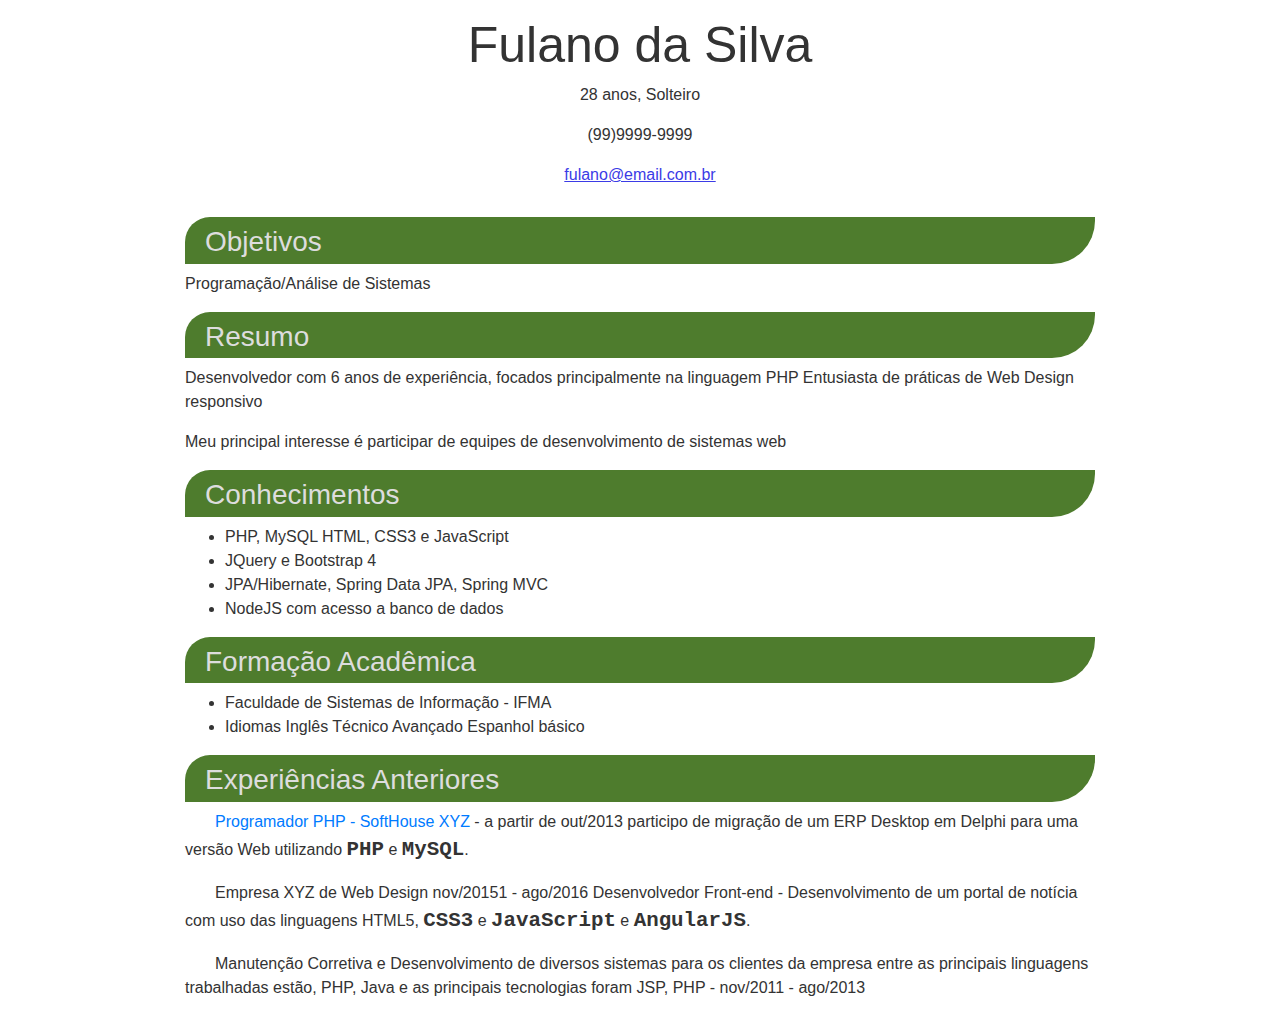
==== 02-curriculo/index.html @ 54c4f03c "Versão final do site de currículo" ====
<!DOCTYPE html>
<html>

<head>
	<title>Currículo do Fulano da Silva</title>
	<meta charset="UTF-8">
	<link rel="stylesheet" href="css/bootstrap.min.css">
	<link rel="stylesheet" href="css/curriculo.css">
	<!-- 
	<style>
			h2 {
					background-color: blue;
					color: white;
			}
	</style>
	-->
</head>

<body>
 <main class="container-fluid">
	<div class="cabecalho">
		<h1> Fulano da Silva</h1>
		<p>28 anos, Solteiro </p>
		<p>(99)9999-9999 </p>
		<p id="email">fulano@email.com.br</p>
	</div>
	
	<h2>Objetivos</h2>
	<p>Programação/Análise de Sistemas</p>

	<h2>Resumo</h2>

	<p>Desenvolvedor com 6 anos de experiência, focados principalmente na linguagem PHP Entusiasta de práticas de Web Design responsivo</p>

	<p>Meu principal interesse é participar de equipes de desenvolvimento de sistemas web</p>

	<h2>Conhecimentos</h2>

	<ul>
		<li>PHP, MySQL HTML, CSS3 e JavaScript</li>
		<li>JQuery e Bootstrap 4</li>
		<li>JPA/Hibernate, Spring Data JPA, Spring MVC</li>
		<li>NodeJS com acesso a banco de dados</li>
	</ul>

	<h2>Formação Acadêmica</h2>

	<ul>
		<li>Faculdade de Sistemas de Informação - IFMA</li>
		<li>Idiomas Inglês Técnico Avançado Espanhol básico</li>
	</ul>


	<h2>Experiências Anteriores</h2>

	<p class="experiencia"> <a href="http://php.net" target="_blank">Programador PHP - SoftHouse XYZ</a> - a partir de out/2013 participo de migração de um ERP Desktop em Delphi para uma versão Web utilizando <span class="tec">PHP</span> e <span class="tec">MySQL</span>.</p>

	<p class="experiencia">Empresa XYZ de Web Design nov/20151 - ago/2016 Desenvolvedor Front-end - Desenvolvimento de um portal de notícia com uso das linguagens HTML5, <span class="tec">CSS3</span> e <span class="tec">JavaScript</span> e <span class="tec">AngularJS</span>.</p>

	<p class="experiencia">Manutenção Corretiva e Desenvolvimento de diversos sistemas para os clientes da empresa entre as principais linguagens trabalhadas estão, PHP, Java e as principais tecnologias foram JSP, PHP - nov/2011 - ago/2013</p>
</main>
</body>

</html>
---- 02-curriculo/css/curriculo.css ----
body {
	font-family: Arial, sans-serif;
	width: 940px;
	color: #333;
	
	margin-right: auto;
	margin-left: auto; 
	
}

.cabecalho {
	text-align: center;
	margin-bottom: 30px;
}

#email {
	color: #3b3be6;
	text-decoration: underline;
}

h1 {
	font-size: 50px;
	margin-top: 15px;
}

h2 {
	background-color: #4e7c2d; 
	color: #DDD;
	font-size: 28px;

	padding-left: 20px;
	padding-top: 8px;
	padding-bottom: 5px;
	
	/* border-radius: 15px; */
	border-top-left-radius: 25px;
	border-bottom-right-radius: 43px;
	
	
}

.experiencia {
	text-indent: 30px;
}

.tec {
	font-family: monospace;
	font-size: 130%;
	font-weight: bold;
}
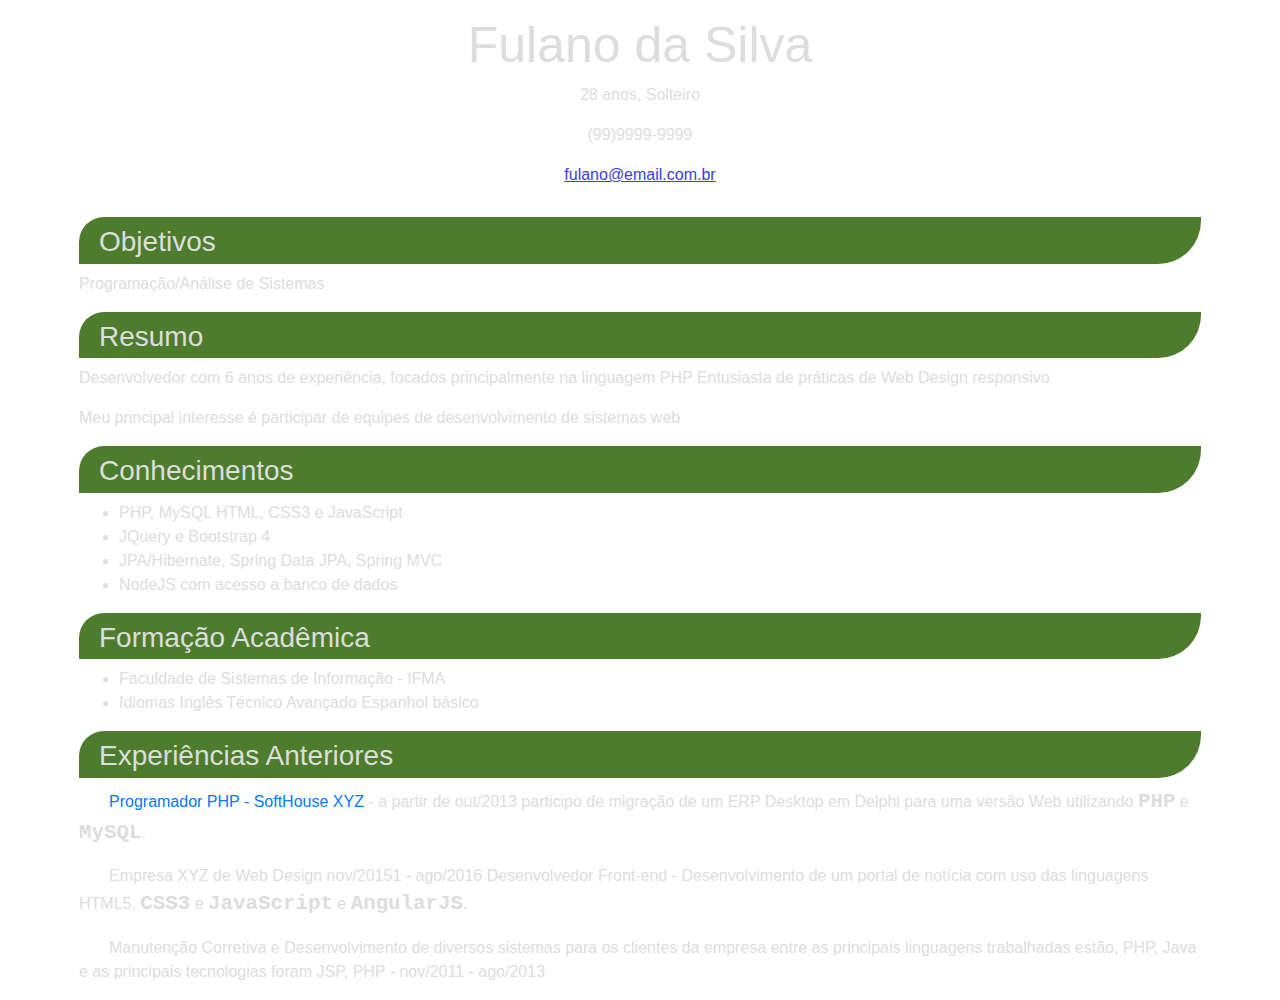
==== commit ecf5988c: "Melhorias no site de currículo" ====
--- a/02-curriculo/index.html
+++ b/02-curriculo/index.html
@@ -6,24 +6,16 @@
 	<meta charset="UTF-8">
 	<link rel="stylesheet" href="css/bootstrap.min.css">
 	<link rel="stylesheet" href="css/curriculo.css">
-	<!-- 
-	<style>
-			h2 {
-					background-color: blue;
-					color: white;
-			}
-	</style>
-	-->
 </head>
 
 <body>
  <main class="container-fluid">
-	<div class="cabecalho">
+	<header class="cabecalho">
 		<h1> Fulano da Silva</h1>
 		<p>28 anos, Solteiro </p>
 		<p>(99)9999-9999 </p>
 		<p id="email">fulano@email.com.br</p>
-	</div>
+	</header>
 	
 	<h2>Objetivos</h2>
 	<p>Programação/Análise de Sistemas</p>
--- a/02-curriculo/css/curriculo.css
+++ b/02-curriculo/css/curriculo.css
@@ -1,7 +1,7 @@
 body {
 	font-family: Arial, sans-serif;
-	width: 940px;
-	color: #333;
+	width: 90%;
+	color: #DDD;
 	
 	margin-right: auto;
 	margin-left: auto; 
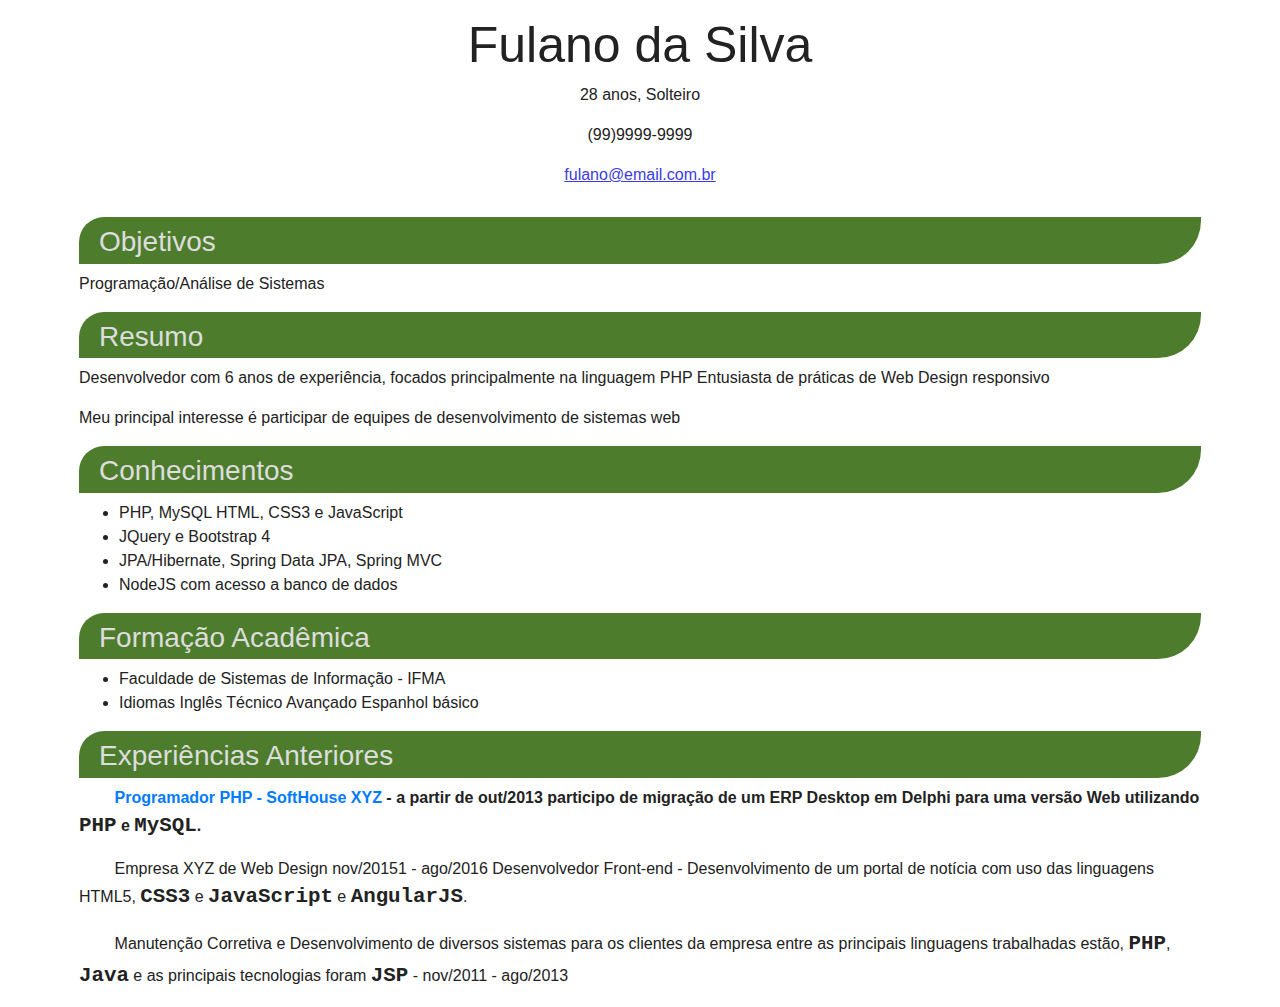
==== commit f6a1805e: "Finalizaçao da página de currículo" ====
--- a/02-curriculo/index.html
+++ b/02-curriculo/index.html
@@ -45,11 +45,16 @@
 
 	<h2>Experiências Anteriores</h2>
 
-	<p class="experiencia"> <a href="http://php.net" target="_blank">Programador PHP - SoftHouse XYZ</a> - a partir de out/2013 participo de migração de um ERP Desktop em Delphi para uma versão Web utilizando <span class="tec">PHP</span> e <span class="tec">MySQL</span>.</p>
+	<p class="experiencia enfase"> <a href="http://php.net" target="_blank">Programador PHP - SoftHouse XYZ</a> - a partir de out/2013 participo de migração de um ERP Desktop em Delphi para uma versão Web utilizando <span class="tec">PHP</span> e <span class="tec">MySQL</span>.</p>
 
-	<p class="experiencia">Empresa XYZ de Web Design nov/20151 - ago/2016 Desenvolvedor Front-end - Desenvolvimento de um portal de notícia com uso das linguagens HTML5, <span class="tec">CSS3</span> e <span class="tec">JavaScript</span> e <span class="tec">AngularJS</span>.</p>
+	<p class="experiencia">Empresa XYZ de Web Design nov/20151 - ago/2016 Desenvolvedor Front-end - 
+		    Desenvolvimento de um portal de notícia com uso das linguagens HTML5, <span class="tec">
+			CSS3</span> e <span class="tec">JavaScript</span> e <span class="tec">AngularJS</span>.</p>
 
-	<p class="experiencia">Manutenção Corretiva e Desenvolvimento de diversos sistemas para os clientes da empresa entre as principais linguagens trabalhadas estão, PHP, Java e as principais tecnologias foram JSP, PHP - nov/2011 - ago/2013</p>
+	<p class="experiencia">Manutenção Corretiva e Desenvolvimento de diversos sistemas para os 
+		clientes da empresa entre as principais linguagens trabalhadas estão, <span class="tec">PHP</span>, 
+		<span class="tec">Java</span> e as principais tecnologias foram <span class="tec">JSP</span> 
+		- nov/2011 - ago/2013</p>
 </main>
 </body>
 
--- a/02-curriculo/css/curriculo.css
+++ b/02-curriculo/css/curriculo.css
@@ -1,7 +1,7 @@
 body {
 	font-family: Arial, sans-serif;
 	width: 90%;
-	color: #DDD;
+	color: #222;
 	
 	margin-right: auto;
 	margin-left: auto; 
@@ -12,6 +12,8 @@
 	text-align: center;
 	margin-bottom: 30px;
 }
+
+
 
 #email {
 	color: #3b3be6;
@@ -35,12 +37,15 @@
 	/* border-radius: 15px; */
 	border-top-left-radius: 25px;
 	border-bottom-right-radius: 43px;
-	
-	
 }
 
+
 .experiencia {
-	text-indent: 30px;
+	text-indent: 4ch;
+}
+
+.enfase {
+	font-weight: bold;
 }
 
 .tec {
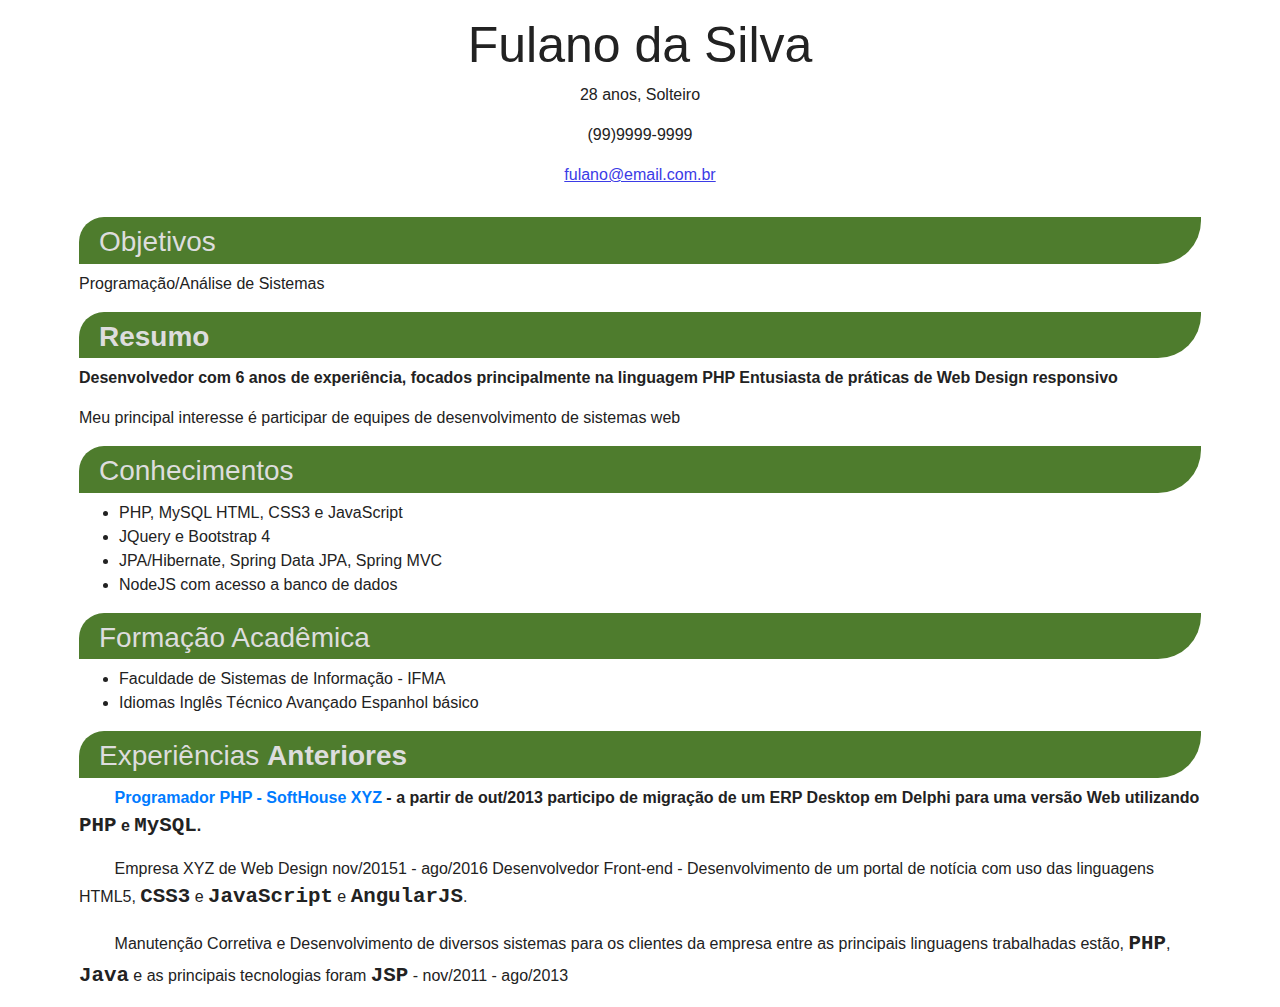
==== commit 858752c2: "Material Javascript - inicio" ====
--- a/02-curriculo/index.html
+++ b/02-curriculo/index.html
@@ -6,56 +6,61 @@
 	<meta charset="UTF-8">
 	<link rel="stylesheet" href="css/bootstrap.min.css">
 	<link rel="stylesheet" href="css/curriculo.css">
+
 </head>
 
 <body>
- <main class="container-fluid">
-	<header class="cabecalho">
-		<h1> Fulano da Silva</h1>
-		<p>28 anos, Solteiro </p>
-		<p>(99)9999-9999 </p>
-		<p id="email">fulano@email.com.br</p>
-	</header>
-	
-	<h2>Objetivos</h2>
-	<p>Programação/Análise de Sistemas</p>
+	<main class="container-fluid">
+		<header class="cabecalho">
+			<h1> Fulano da Silva</h1>
+			<p>28 anos, Solteiro </p>
+			<p>(99)9999-9999 </p>
+			<p id="email">fulano@email.com.br</p>
+		</header>
 
-	<h2>Resumo</h2>
+		<h2>Objetivos</h2>
+		<p>Programação/Análise de Sistemas</p>
 
-	<p>Desenvolvedor com 6 anos de experiência, focados principalmente na linguagem PHP Entusiasta de práticas de Web Design responsivo</p>
+		<h2 class="enfase">Resumo</h2>
 
-	<p>Meu principal interesse é participar de equipes de desenvolvimento de sistemas web</p>
+		<p class="identacao enfase ">Desenvolvedor com 6 anos de experiência, focados principalmente na linguagem PHP Entusiasta de práticas de
+			Web Design responsivo</p>
 
-	<h2>Conhecimentos</h2>
+		<p class="identacao">Meu principal interesse é participar de equipes de desenvolvimento de sistemas web</p>
 
-	<ul>
-		<li>PHP, MySQL HTML, CSS3 e JavaScript</li>
-		<li>JQuery e Bootstrap 4</li>
-		<li>JPA/Hibernate, Spring Data JPA, Spring MVC</li>
-		<li>NodeJS com acesso a banco de dados</li>
-	</ul>
+		<h2>Conhecimentos</h2>
 
-	<h2>Formação Acadêmica</h2>
+		<ul>
+			<li>PHP, MySQL HTML, CSS3 e JavaScript</li>
+			<li>JQuery e Bootstrap 4</li>
+			<li>JPA/Hibernate, Spring Data JPA, Spring MVC</li>
+			<li>NodeJS com acesso a banco de dados</li>
+		</ul>
 
-	<ul>
-		<li>Faculdade de Sistemas de Informação - IFMA</li>
-		<li>Idiomas Inglês Técnico Avançado Espanhol básico</li>
-	</ul>
+		<h2>Formação Acadêmica</h2>
+
+		<ul>
+			<li>Faculdade de Sistemas de Informação - IFMA</li>
+			<li>Idiomas Inglês Técnico Avançado Espanhol básico</li>
+		</ul>
 
 
-	<h2>Experiências Anteriores</h2>
+		<h2> Experiências <strong>Anteriores</strong></h2>
 
-	<p class="experiencia enfase"> <a href="http://php.net" target="_blank">Programador PHP - SoftHouse XYZ</a> - a partir de out/2013 participo de migração de um ERP Desktop em Delphi para uma versão Web utilizando <span class="tec">PHP</span> e <span class="tec">MySQL</span>.</p>
+		<p class="experiencia enfase"> <a href="http://php.net" target="_blank">Programador PHP - SoftHouse XYZ</a> - a
+			partir de out/2013 participo de migração de um ERP Desktop em Delphi para uma versão Web utilizando <span
+				class="tec">PHP</span> e <span class="tec">MySQL</span>.</p>
 
-	<p class="experiencia">Empresa XYZ de Web Design nov/20151 - ago/2016 Desenvolvedor Front-end - 
-		    Desenvolvimento de um portal de notícia com uso das linguagens HTML5, <span class="tec">
-			CSS3</span> e <span class="tec">JavaScript</span> e <span class="tec">AngularJS</span>.</p>
+		<p class="experiencia">Empresa XYZ de Web Design nov/20151 - ago/2016 Desenvolvedor Front-end -
+			Desenvolvimento de um portal de notícia com uso das linguagens HTML5, <span class="tec">
+				CSS3</span> e <span class="tec">JavaScript</span> e <span class="tec">AngularJS</span>.</p>
 
-	<p class="experiencia">Manutenção Corretiva e Desenvolvimento de diversos sistemas para os 
-		clientes da empresa entre as principais linguagens trabalhadas estão, <span class="tec">PHP</span>, 
-		<span class="tec">Java</span> e as principais tecnologias foram <span class="tec">JSP</span> 
-		- nov/2011 - ago/2013</p>
-</main>
+		<p class="experiencia">Manutenção Corretiva e Desenvolvimento de diversos sistemas para os
+			clientes da empresa entre as principais linguagens trabalhadas estão, <span class="tec">PHP</span>,
+			<span class="tec">Java</span> e as principais tecnologias foram <span class="tec">JSP</span>
+			- nov/2011 - ago/2013</p>
+
+	</main>
 </body>
 
-</html>
+</html>